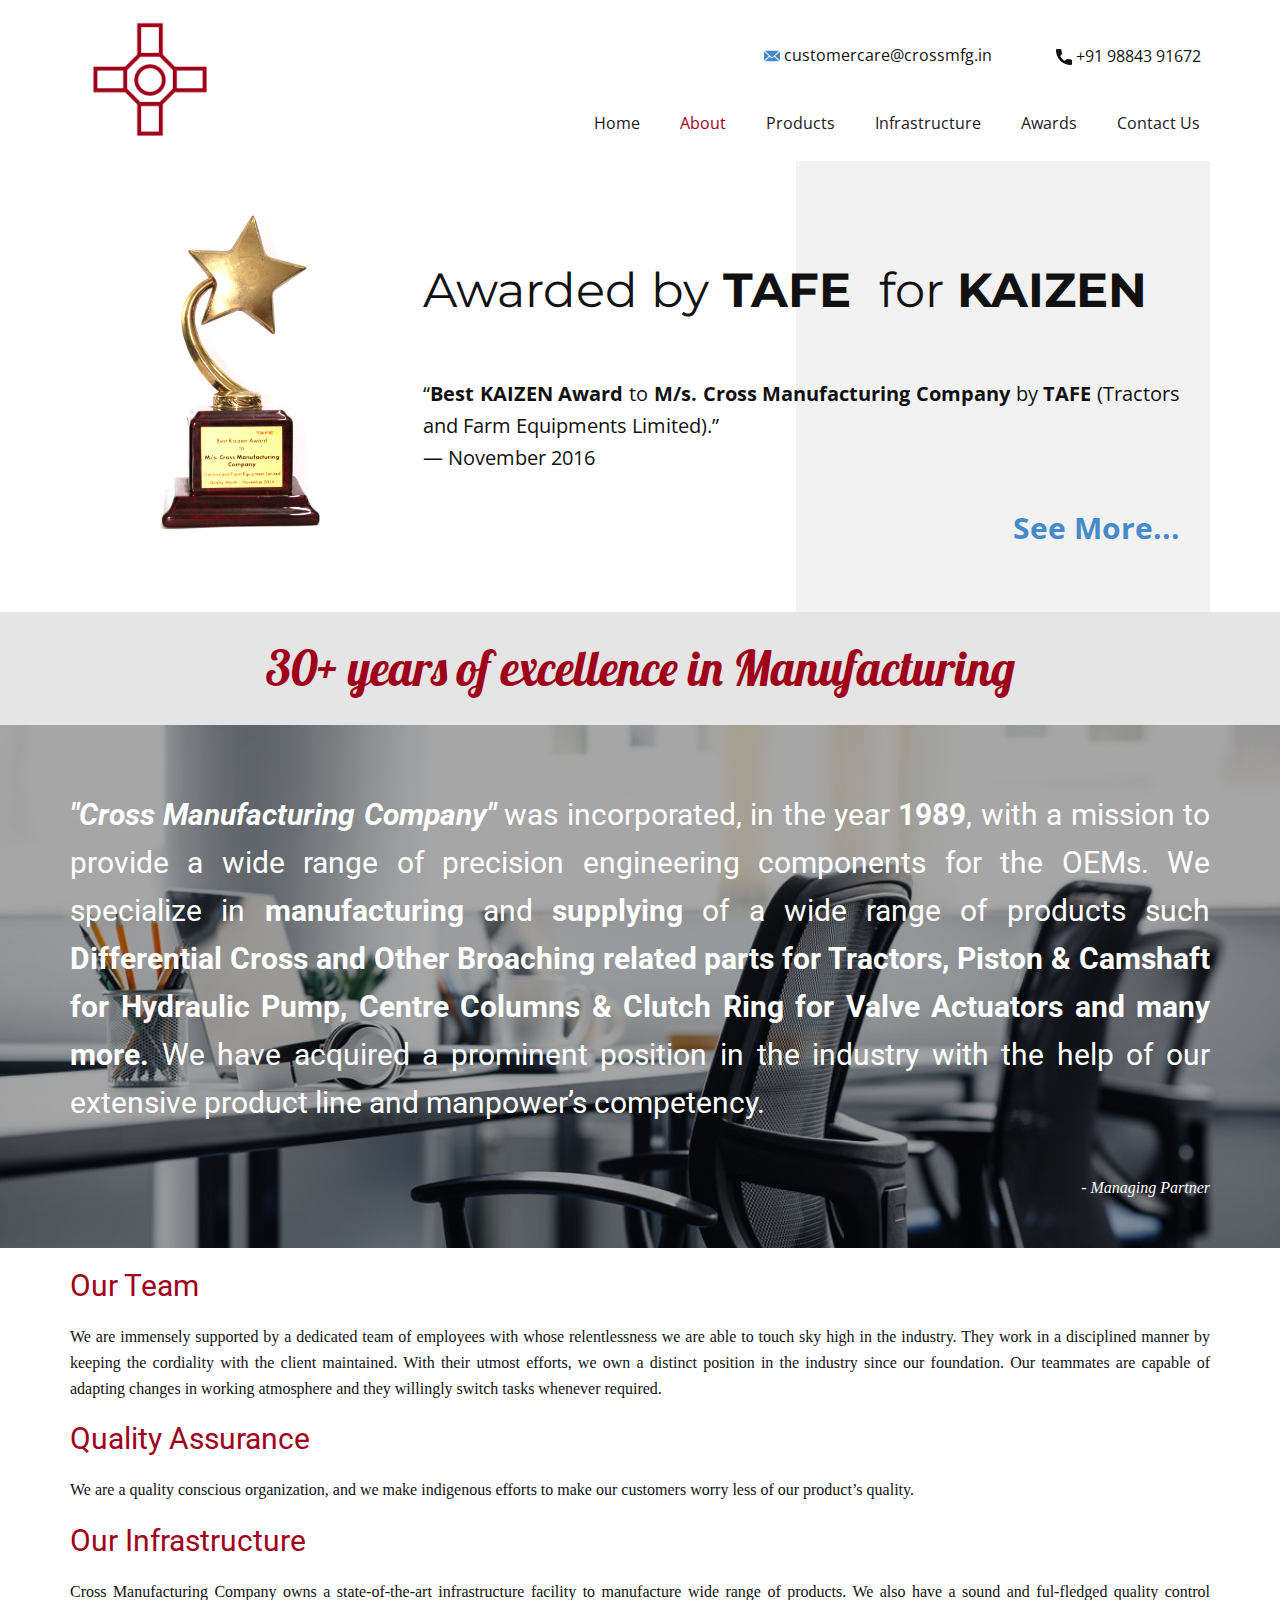
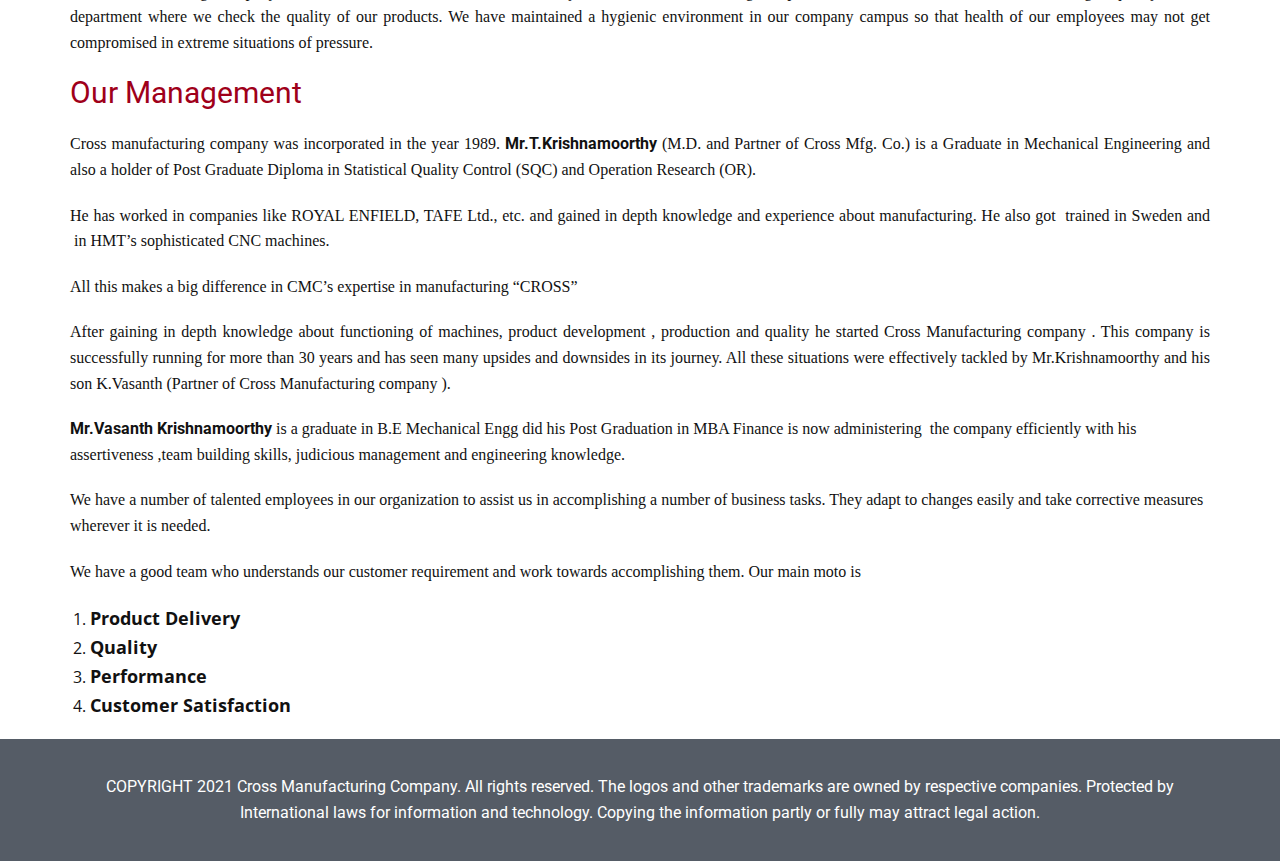
==== About.html @ ee978a34 "First upload" ====
<!DOCTYPE html>
<html style="font-size: 16px;" lang="en-IN">
  <head>
    <meta name="viewport" content="width=device-width, initial-scale=1.0">
    <meta charset="utf-8">
    <meta name="keywords" content="Cross Manufacturing Company">
    <meta name="description" content="">
    <meta name="page_type" content="np-template-header-footer-from-plugin">
    <title>CMC - About</title>
    <link rel="stylesheet" href="nicepage.css" media="screen">
<link rel="stylesheet" href="About.css" media="screen">
    <script class="u-script" type="text/javascript" src="jquery.js" defer=""></script>
    <script class="u-script" type="text/javascript" src="nicepage.js" defer=""></script>
    <link rel="icon" href="images/favicon2.png">
    <link id="u-theme-google-font" rel="stylesheet" href="https://fonts.googleapis.com/css?family=Roboto:100,100i,300,300i,400,400i,500,500i,700,700i,900,900i|Open+Sans:300,300i,400,400i,600,600i,700,700i,800,800i">
    <link id="u-page-google-font" rel="stylesheet" href="https://fonts.googleapis.com/css?family=Montserrat:100,100i,200,200i,300,300i,400,400i,500,500i,600,600i,700,700i,800,800i,900,900i|Lobster:400|Roboto:100,100i,300,300i,400,400i,500,500i,700,700i,900,900i">
    
    
    
    
    
    <script type="application/ld+json">{
		"@context": "http://schema.org",
		"@type": "Organization",
		"name": "CrossMfg",
		"logo": "images/CrossMfg-Logo-2.png"
}</script>
    <meta name="theme-color" content="#478ac9">
    <meta property="og:title" content="CMC - About">
    <meta property="og:description" content="">
    <meta property="og:type" content="website">
  </head>
  <body class="u-body u-xl-mode"><header class="u-align-right-sm u-align-right-xs u-clearfix u-header u-sticky u-sticky-0195 u-white u-header" id="sec-0c37"><div class="u-clearfix u-sheet u-sheet-1">
        <a href="Home.html" data-page-id="51276220" class="u-image u-logo u-image-1" data-image-width="278" data-image-height="278" title="Home">
          <img src="images/CrossMfg-Logo-2.png" class="u-logo-image u-logo-image-1" alt="CMC-Chennai-Logo">
        </a>
        <div class="u-align-center-lg u-align-center-md u-align-center-xl u-align-right-sm u-align-right-xs u-container-style u-group u-group-1">
          <div class="u-container-layout">
            <a href="mailto:customercare@crossmfg.in" class="u-active-none u-btn u-btn-rectangle u-button-style u-hover-none u-none u-radius-0 u-text-body-color u-btn-1"><span class="u-icon u-icon-1"><svg class="u-svg-content" viewBox="0 0 24 16" x="0px" y="0px" style="width: 1em; height: 1em;"><path fill="currentColor" d="M23.8,1.1l-7.3,6.8l7.3,6.8c0.1-0.2,0.2-0.6,0.2-0.9V2C24,1.7,23.9,1.4,23.8,1.1z M21.8,0H2.2
	c-0.4,0-0.7,0.1-1,0.2L10.6,9c0.8,0.8,2.2,0.8,3,0l9.2-8.7C22.6,0.1,22.2,0,21.8,0z M0.2,1.1C0.1,1.4,0,1.7,0,2V14
	c0,0.3,0.1,0.6,0.2,0.9l7.3-6.8L0.2,1.1z M15.5,9l-1.1,1c-1.3,1.2-3.6,1.2-4.9,0l-1-1l-7.3,6.8c0.2,0.1,0.6,0.2,1,0.2H22
	c0.4,0,0.6-0.1,1-0.2L15.5,9z"></path></svg><img></span>&nbsp;customercare@crossmfg.in
            </a>
            <a href="tel:+919884391672" class="u-active-none u-align-right u-btn u-btn-rectangle u-button-style u-hover-none u-none u-radius-0 u-text-body-color u-btn-2"><span class="u-icon"><svg class="u-svg-content" viewBox="0 0 405.333 405.333" x="0px" y="0px" style="width: 1em; height: 1em;"><path d="M373.333,266.88c-25.003,0-49.493-3.904-72.704-11.563c-11.328-3.904-24.192-0.896-31.637,6.699l-46.016,34.752    c-52.8-28.181-86.592-61.952-114.389-114.368l33.813-44.928c8.512-8.512,11.563-20.971,7.915-32.64    C142.592,81.472,138.667,56.96,138.667,32c0-17.643-14.357-32-32-32H32C14.357,0,0,14.357,0,32    c0,205.845,167.488,373.333,373.333,373.333c17.643,0,32-14.357,32-32V298.88C405.333,281.237,390.976,266.88,373.333,266.88z"></path></svg><img></span>&nbsp;+91 ​​98843 91672
            </a>
          </div>
        </div>
        <nav class="u-menu u-menu-one-level u-menu-1" data-position="Primary Menu" data-responsive-from="MD">
          <div class="menu-collapse" style="font-size: 1rem; letter-spacing: 0px;">
            <a class="u-button-style u-custom-left-right-menu-spacing u-custom-padding-bottom u-custom-top-bottom-menu-spacing u-nav-link u-text-active-palette-1-base u-text-hover-palette-2-base" href="#">
              <svg class="u-svg-link" viewBox="0 0 24 24"><use xmlns:xlink="http://www.w3.org/1999/xlink" xlink:href="#menu-hamburger"></use></svg>
              <svg class="u-svg-content" version="1.1" id="menu-hamburger" viewBox="0 0 16 16" x="0px" y="0px" xmlns:xlink="http://www.w3.org/1999/xlink" xmlns="http://www.w3.org/2000/svg"><g><rect y="1" width="16" height="2"></rect><rect y="7" width="16" height="2"></rect><rect y="13" width="16" height="2"></rect>
</g></svg>
            </a>
          </div>
          <div class="u-custom-menu u-nav-container">
            <ul class="u-nav u-spacing-20 u-unstyled u-nav-1"><li class="u-nav-item"><a class="u-button-style u-nav-link u-text-active-palette-2-base u-text-grey-90 u-text-hover-palette-3-base" href="Home.html" style="padding: 10px;">Home</a>
</li><li class="u-nav-item"><a class="u-button-style u-nav-link u-text-active-palette-2-base u-text-grey-90 u-text-hover-palette-3-base" href="About.html" style="padding: 10px;">About</a>
</li><li class="u-nav-item"><a class="u-button-style u-nav-link u-text-active-palette-2-base u-text-grey-90 u-text-hover-palette-3-base" href="Products.html" style="padding: 10px;">Products</a>
</li><li class="u-nav-item"><a class="u-button-style u-nav-link u-text-active-palette-2-base u-text-grey-90 u-text-hover-palette-3-base" href="Infrastructure.html" style="padding: 10px;">Infrastructure</a>
</li><li class="u-nav-item"><a class="u-button-style u-nav-link u-text-active-palette-2-base u-text-grey-90 u-text-hover-palette-3-base" href="Awards.html" style="padding: 10px;">Awards</a>
</li><li class="u-nav-item"><a class="u-button-style u-nav-link u-text-active-palette-2-base u-text-grey-90 u-text-hover-palette-3-base" href="Contact-Us.html" style="padding: 10px;">Contact Us</a>
</li></ul>
          </div>
          <div class="u-custom-menu u-nav-container-collapse">
            <div class="u-black u-container-style u-inner-container-layout u-opacity u-opacity-85 u-sidenav">
              <div class="u-inner-container-layout u-sidenav-overflow">
                <div class="u-menu-close"></div>
                <ul class="u-align-center u-nav u-popupmenu-items u-unstyled u-nav-2"><li class="u-nav-item"><a class="u-button-style u-nav-link" href="Home.html" style="padding: 10px;">Home</a>
</li><li class="u-nav-item"><a class="u-button-style u-nav-link" href="About.html" style="padding: 10px;">About</a>
</li><li class="u-nav-item"><a class="u-button-style u-nav-link" href="Products.html" style="padding: 10px;">Products</a>
</li><li class="u-nav-item"><a class="u-button-style u-nav-link" href="Infrastructure.html" style="padding: 10px;">Infrastructure</a>
</li><li class="u-nav-item"><a class="u-button-style u-nav-link" href="Awards.html" style="padding: 10px;">Awards</a>
</li><li class="u-nav-item"><a class="u-button-style u-nav-link" href="Contact-Us.html" style="padding: 10px;">Contact Us</a>
</li></ul>
              </div>
            </div>
            <div class="u-black u-menu-overlay u-opacity u-opacity-70"></div>
          </div>
        </nav>
      </div></header>
    <section class="u-clearfix u-section-1" id="carousel_cf82">
      <div class="u-clearfix u-sheet u-valign-middle-lg u-valign-middle-md u-sheet-1">
        <div class="u-expanded-height-xl u-grey-5 u-hidden-lg u-hidden-md u-hidden-sm u-hidden-xs u-shape u-shape-rectangle u-shape-1"></div>
        <div class="u-clearfix u-expanded-width u-layout-wrap u-layout-wrap-1">
          <div class="u-layout">
            <div class="u-layout-row">
              <div class="u-container-style u-layout-cell u-size-17-lg u-size-17-xl u-size-24-md u-size-24-sm u-size-24-xs u-layout-cell-1">
                <div class="u-container-layout u-container-layout-1">
                  <img class="u-align-center u-image u-image-round u-preserve-proportions u-image-1" src="images/IMG_81251.png" data-image-width="800" data-image-height="1200">
                </div>
              </div>
              <div class="u-container-style u-layout-cell u-size-36-md u-size-36-sm u-size-36-xs u-size-43-lg u-size-43-xl u-layout-cell-2">
                <div class="u-container-layout u-container-layout-2">
                  <h2 class="u-align-center-sm u-align-center-xs u-custom-font u-font-montserrat u-text u-text-default u-text-1">
                    <span style="font-weight: 400;">Awarded by</span> TAFE&nbsp; <span style="font-weight: 400;">for </span>KAIZEN
                  </h2>
                  <p class="u-align-justify u-large-text u-text u-text-variant u-text-2"> “<span style="font-weight: 700;">Best </span>
                    <span style="font-weight: 700;">KAIZEN </span>
                    <span style="font-weight: 700;">Award </span>to&nbsp;<span style="font-weight: 700;">M/s. Cross Manufacturing Company</span> by <b>TAFE</b>&nbsp;(Tractors and Farm Equipments Limited).”<br>—&nbsp;November 2016
                  </p>
                  <a href="Awards.html" data-page-id="742911714" class="u-align-right u-btn u-button-style u-none u-text-hover-palette-2-base u-text-palette-1-base u-btn-1"> &nbsp;See More...</a>
                </div>
              </div>
            </div>
          </div>
        </div>
      </div>
    </section>
    <section class="u-align-center u-clearfix u-grey-10 u-section-2" id="sec-b2eb">
      <div class="u-clearfix u-sheet u-sheet-1">
        <h1 class="u-custom-font u-font-lobster u-text u-text-palette-2-base u-text-1"> 30+ years of excellence in Manufacturing</h1>
      </div>
    </section>
    <section class="u-clearfix u-image u-shading u-section-3" id="carousel_98d4" data-image-width="1200" data-image-height="800">
      <div class="u-clearfix u-sheet u-valign-middle-lg u-sheet-1">
        <p class="u-align-justify u-custom-font u-font-roboto u-text u-text-1"><b><i>"Cross Manufacturing Company"</i></b> was incorporated, in the year <b>1989</b>, with a mission to provide a wide range of precision engineering components for the OEMs. We specialize in <b>manufacturing </b>and <b>supplying </b>of a wide range of products such <b></b><b>Differential
Cross and Other Broaching related parts for Tractors, Piston &amp; Camshaft for
Hydraulic Pump, Centre Columns &amp; Clutch Ring for Valve Actuators</b><b>&nbsp;and many more.</b> We have acquired a prominent position in the industry with the help of our extensive product line and manpower’s competency.
        </p>
        <p class="u-align-right u-text u-text-2">- Managing Partner</p>
      </div>
    </section>
    <section class="u-align-left u-clearfix u-white u-section-4" id="sec-d4db">
      <div class="u-clearfix u-sheet u-valign-middle u-sheet-1">
        <div class="fr-view u-clearfix u-rich-text u-text u-text-1">
          <h3>
            <span class="u-text-palette-2-base">Our Team</span>
          </h3>
          <p style="text-align: justify;">We are immensely supported by a dedicated team of employees with whose relentlessness we are able to touch sky high in the industry. They work in a disciplined manner by keeping the cordiality with the client maintained. With their utmost efforts, we own a distinct position in the industry since our foundation. Our teammates are capable of adapting changes in working atmosphere and they willingly switch tasks whenever required.</p>
          <h3>
            <span class="u-text-palette-2-base">Quality Assurance</span>
          </h3>
          <p style="text-align: justify;">We are a quality conscious organization, and we make indigenous efforts to make our customers worry less of our product’s quality.</p>
          <h3>
            <span class="u-text-palette-2-base">Our Infrastructure</span>
          </h3>
          <p style="text-align: justify;">Cross Manufacturing Company owns a state-of-the-art infrastructure facility to manufacture wide range of products. We also have a sound and ful-fledged quality control department where we check the quality of our products. We have maintained a hygienic environment in our company campus so that health of our employees may not get compromised in extreme situations of pressure.</p>
          <h3>
            <span class="u-text-palette-2-base">Our Management</span>
          </h3>
          <p style="text-align: justify;">Cross manufacturing company was incorporated in the year 1989. <span class="u-custom-font u-font-roboto" style="font-weight: 700;">Mr.T.Krishnamoorthy</span> (M.D. and Partner of Cross Mfg. Co.) is a Graduate in Mechanical Engineering and also a holder of Post Graduate Diploma in Statistical Quality Control (SQC) and Operation Research (OR).
          </p>
          <p style="text-align: justify;">He has worked in companies like ROYAL ENFIELD, TAFE Ltd., etc. and gained in depth knowledge and experience about manufacturing. He also got &nbsp;trained in Sweden and &nbsp;in HMT’s sophisticated CNC machines.</p>
          <p>All this makes a big difference in CMC’s expertise in manufacturing “CROSS”</p>
          <p style="text-align: justify;">After gaining in depth knowledge about functioning of machines, product development , production and quality he started Cross Manufacturing company . This company is successfully running for more than 30 years and has seen many upsides and downsides in its journey. All these situations were effectively tackled by Mr.Krishnamoorthy and his son K.Vasanth (Partner of Cross Manufacturing company ).</p>
          <p>
            <span class="u-custom-font u-font-roboto" style="font-weight: 700;">Mr.Vasanth Krishnamoorthy</span> is a graduate in B.E Mechanical Engg did his Post Graduation in MBA Finance is now administering &nbsp;the company efficiently with his assertiveness ,team building skills, judicious management and engineering knowledge.&nbsp;
          </p>
          <p>We have a number of talented employees in our organization to assist us in accomplishing a number of business tasks. They adapt to changes easily and take corrective measures wherever it is needed.</p>
          <p>We have a good team who understands our customer requirement and work towards accomplishing them. Our main moto is</p>
          <ol>
            <li>
              <span style="font-size: 1.125rem; font-weight: 700;">Product Delivery</span>
            </li>
            <li>
              <span style="font-weight: 700;">
                <span style="font-size: 1.125rem;">Quality</span>
              </span>
            </li>
            <li>
              <span style="font-weight: 700;">
                <span style="font-size: 1.125rem;">Performance</span>
              </span>
            </li>
            <li>
              <span style="font-weight: 700;">
                <span style="font-size: 1.125rem;">Customer Satisfaction</span>
              </span>
            </li>
          </ol>
        </div>
      </div>
    </section>
    
    
    <footer class="u-clearfix u-footer u-palette-5-dark-2" id="sec-7c1b"><div class="u-clearfix u-sheet u-sheet-1">
        <p class="u-align-center u-custom-font u-font-roboto u-text u-text-1">COPYRIGHT 2021 Cross Manufacturing Company. All rights reserved. The logos and other trademarks are owned by respective companies. Protected by International laws for information and technology. Copying the information partly or fully may attract legal action.</p>
      </div></footer>
  </body>
</html>
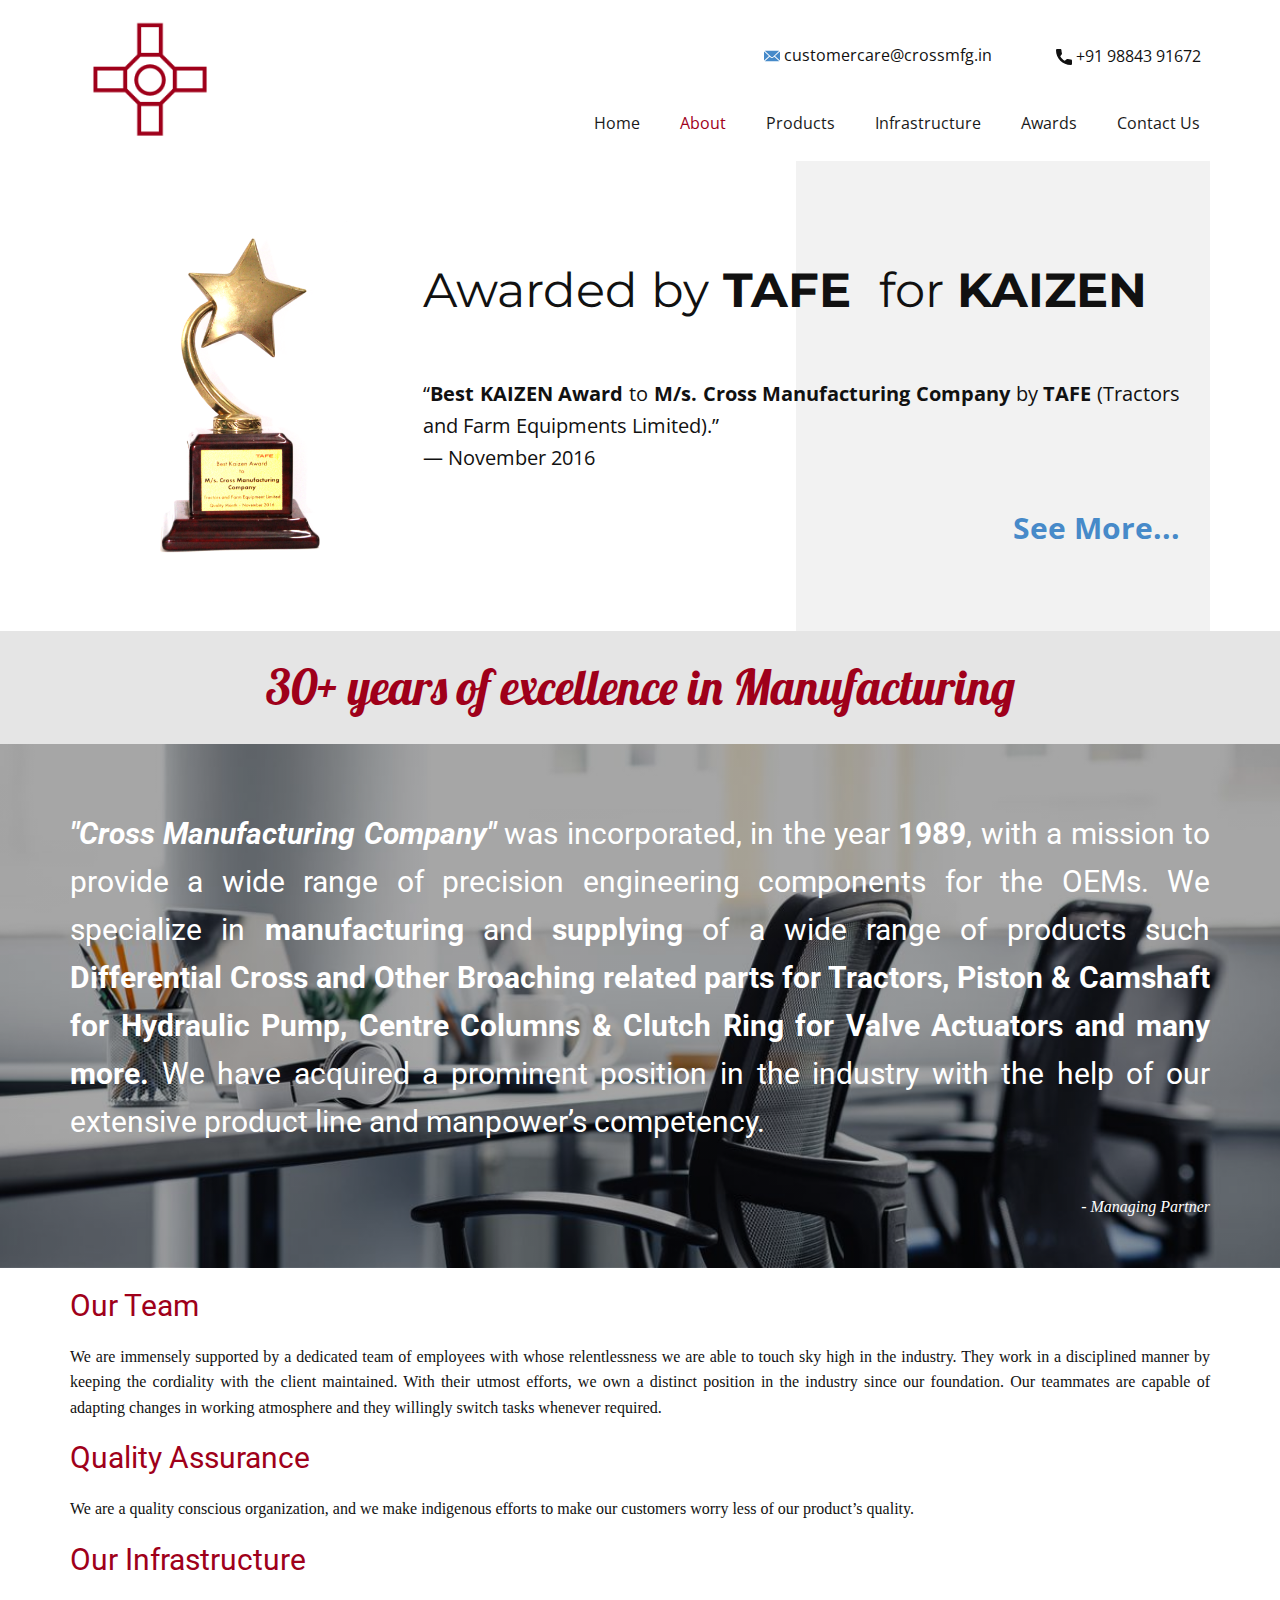
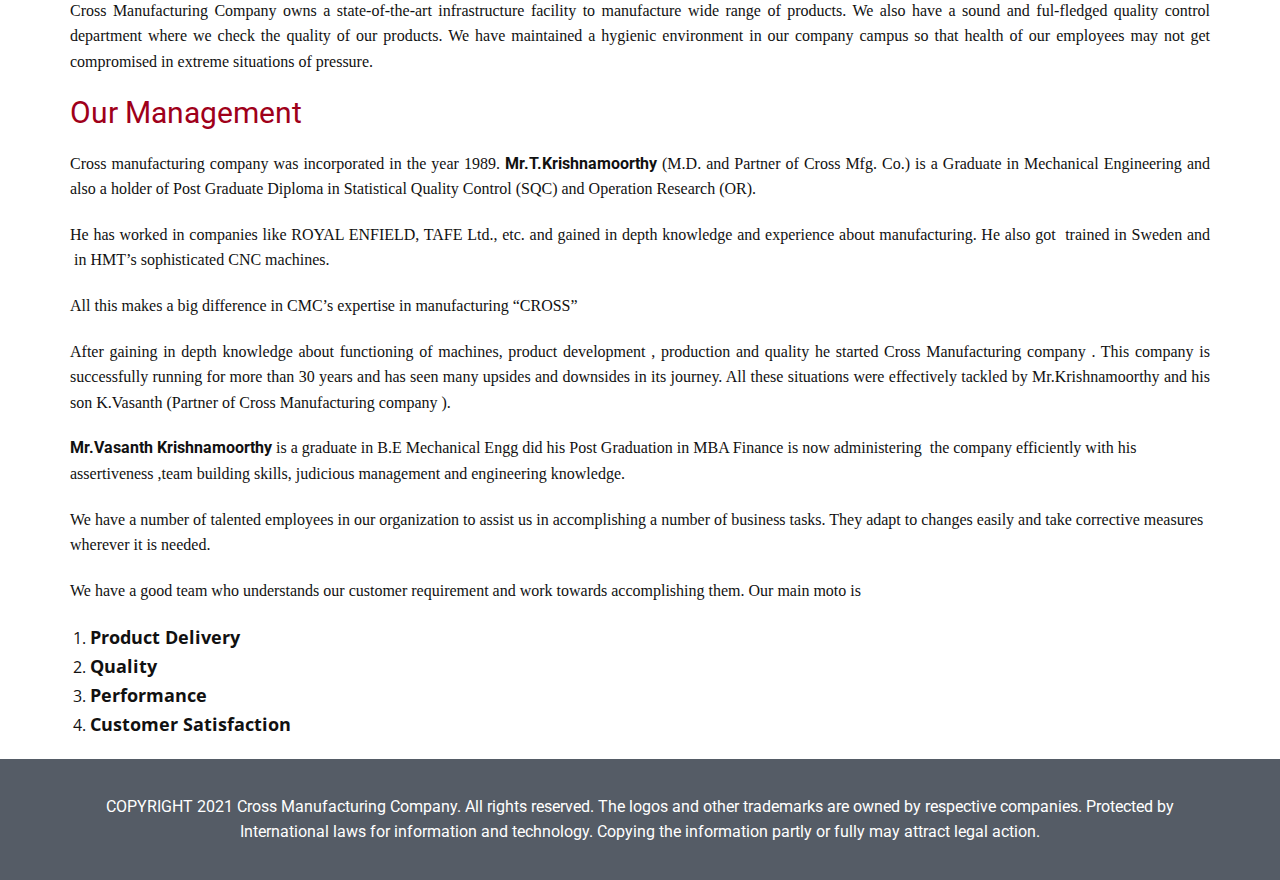
==== commit 0740e358: "update 23 feb" ====
--- a/About.html
+++ b/About.html
@@ -12,7 +12,7 @@
     <script class="u-script" type="text/javascript" src="jquery.js" defer=""></script>
     <script class="u-script" type="text/javascript" src="nicepage.js" defer=""></script>
     <link rel="icon" href="images/favicon2.png">
-    <link id="u-theme-google-font" rel="stylesheet" href="https://fonts.googleapis.com/css?family=Roboto:100,100i,300,300i,400,400i,500,500i,700,700i,900,900i|Open+Sans:300,300i,400,400i,600,600i,700,700i,800,800i">
+    <link id="u-theme-google-font" rel="stylesheet" href="https://fonts.googleapis.com/css?family=Roboto:100,100i,300,300i,400,400i,500,500i,700,700i,900,900i|Open+Sans:300,300i,400,400i,500,500i,600,600i,700,700i,800,800i">
     <link id="u-page-google-font" rel="stylesheet" href="https://fonts.googleapis.com/css?family=Montserrat:100,100i,200,200i,300,300i,400,400i,500,500i,600,600i,700,700i,800,800i,900,900i|Lobster:400|Roboto:100,100i,300,300i,400,400i,500,500i,700,700i,900,900i">
     
     
@@ -80,19 +80,19 @@
         </nav>
       </div></header>
     <section class="u-clearfix u-section-1" id="carousel_cf82">
-      <div class="u-clearfix u-sheet u-valign-middle-lg u-valign-middle-md u-sheet-1">
+      <div class="u-clearfix u-sheet u-sheet-1">
         <div class="u-expanded-height-xl u-grey-5 u-hidden-lg u-hidden-md u-hidden-sm u-hidden-xs u-shape u-shape-rectangle u-shape-1"></div>
-        <div class="u-clearfix u-expanded-width u-layout-wrap u-layout-wrap-1">
+        <div class="u-clearfix u-expanded-width u-layout-custom-sm u-layout-custom-xs u-layout-wrap u-layout-wrap-1">
           <div class="u-layout">
             <div class="u-layout-row">
-              <div class="u-container-style u-layout-cell u-size-17-lg u-size-17-xl u-size-24-md u-size-24-sm u-size-24-xs u-layout-cell-1">
-                <div class="u-container-layout u-container-layout-1">
+              <div class="u-container-style u-layout-cell u-size-17-lg u-size-17-xl u-size-24-md u-size-30-sm u-size-30-xs u-layout-cell-1">
+                <div class="u-container-layout u-valign-middle u-container-layout-1">
                   <img class="u-align-center u-image u-image-round u-preserve-proportions u-image-1" src="images/IMG_81251.png" data-image-width="800" data-image-height="1200">
                 </div>
               </div>
-              <div class="u-container-style u-layout-cell u-size-36-md u-size-36-sm u-size-36-xs u-size-43-lg u-size-43-xl u-layout-cell-2">
-                <div class="u-container-layout u-container-layout-2">
-                  <h2 class="u-align-center-sm u-align-center-xs u-custom-font u-font-montserrat u-text u-text-default u-text-1">
+              <div class="u-container-style u-layout-cell u-size-30-sm u-size-30-xs u-size-36-md u-size-43-lg u-size-43-xl u-layout-cell-2">
+                <div class="u-container-layout u-valign-top-lg u-valign-top-md u-valign-top-sm u-valign-top-xs u-container-layout-2">
+                  <h2 class="u-custom-font u-font-montserrat u-text u-text-default u-text-1">
                     <span style="font-weight: 400;">Awarded by</span> TAFE&nbsp; <span style="font-weight: 400;">for </span>KAIZEN
                   </h2>
                   <p class="u-align-justify u-large-text u-text u-text-variant u-text-2"> “<span style="font-weight: 700;">Best </span>
@@ -122,7 +122,7 @@
       </div>
     </section>
     <section class="u-align-left u-clearfix u-white u-section-4" id="sec-d4db">
-      <div class="u-clearfix u-sheet u-valign-middle u-sheet-1">
+      <div class="u-clearfix u-sheet u-valign-middle-lg u-valign-middle-md u-valign-middle-xl u-sheet-1">
         <div class="fr-view u-clearfix u-rich-text u-text u-text-1">
           <h3>
             <span class="u-text-palette-2-base">Our Team</span>
--- a/nicepage.css
+++ b/nicepage.css
@@ -2020,7 +2020,8 @@
 section > *,
 header > *,
 footer > *,
-.u-sheet > * {
+.u-sheet > *,
+.u-section-row > * {
   position: relative;
 }
 base {
@@ -16846,10 +16847,10 @@
   --animation-slide_out_up-translate_y: -100%;
   --animation-slide_out_left-translate_x: -100%;
   --animation-slide_out_right-translate_x: 100%;
-  --animation-custom_in-translate_x: 50px;
+  --animation-custom_in-translate_x: 0px;
   --animation-custom_in-translate_y: 0px;
-  --animation-custom_in-scale: 0.3;
-  --animation-custom_in-rotate: 180deg;
+  --animation-custom_in-scale: 1;
+  --animation-custom_in-rotate: 0deg;
   --animation-custom_in-opacity: 0;
 }
 @keyframes bounce {
@@ -37160,11 +37161,20 @@
     margin-right: 654px;
   }
 
+  .u-header .u-group-1 {
+    margin-top: -74px;
+  }
+
   .u-header .u-menu-1 {
-    margin-bottom: -7px;
+    margin-top: 12px;
+    margin-bottom: 24px;
   }
 }
 @media (max-width: 767px) {
+  .u-header .u-sheet-1 {
+    min-height: 147px;
+  }
+
   .u-header .u-image-1 {
     width: 50px;
     height: 50px;
@@ -37183,7 +37193,7 @@
   }
 
   .u-header .u-menu-1 {
-    margin: -86px auto 54px 0;
+    margin: -86px auto 79px 0;
   }
 }
 @media (max-width: 575px) {
--- a/About.css
+++ b/About.css
@@ -19,13 +19,13 @@
 }
 
 .u-section-1 .u-container-layout-1 {
-  padding: 8px 30px 4px;
+  padding: 30px;
 }
 
 .u-section-1 .u-image-1 {
   height: 350px;
   width: 233px;
-  margin: -1px auto 0;
+  margin: 0 auto;
 }
 
 .u-section-1 .u-layout-cell-2 {
@@ -59,7 +59,7 @@
 
 @media (max-width: 1199px) {
   .u-section-1 .u-sheet-1 {
-    min-height: 379px;
+    min-height: 427px;
   }
 
   .u-section-1 .u-shape-1 {
@@ -71,20 +71,48 @@
     margin: 0 0 0 auto;
   }
 
+  .u-section-1 .u-layout-wrap-1 {
+    margin-bottom: 15px;
+  }
+
   .u-section-1 .u-layout-cell-1 {
-    min-height: 299px;
+    min-height: 367px;
     background-position: 50% 50%;
+  }
+
+  .u-section-1 .u-container-layout-1 {
+    padding-top: 29px;
+    padding-bottom: 28px;
   }
 
   .u-section-1 .u-image-1 {
     height: 309px;
-    margin-top: -2px;
+    margin-bottom: -1px;
     margin-left: -13px;
     margin-right: -13px;
   }
 
   .u-section-1 .u-layout-cell-2 {
-    min-height: 299px;
+    min-height: 367px;
+  }
+
+  .u-section-1 .u-container-layout-2 {
+    padding-bottom: 9px;
+  }
+
+  .u-section-1 .u-text-1 {
+    width: auto;
+    margin-top: 0;
+    margin-right: 0;
+  }
+
+  .u-section-1 .u-text-2 {
+    width: auto;
+    margin-top: 22px;
+  }
+
+  .u-section-1 .u-btn-1 {
+    margin-top: 39px;
   }
 }
 
@@ -98,29 +126,37 @@
   }
 
   .u-section-1 .u-layout-cell-1 {
-    min-height: 323px;
+    min-height: 343px;
   }
 
   .u-section-1 .u-layout-cell-2 {
-    min-height: 100px;
+    min-height: 343px;
   }
 
   .u-section-1 .u-text-1 {
     font-size: 2.25rem;
   }
+
+  .u-section-1 .u-text-2 {
+    margin-top: 8px;
+  }
+
+  .u-section-1 .u-btn-1 {
+    margin-top: 0;
+  }
 }
 
 @media (max-width: 767px) {
   .u-section-1 .u-sheet-1 {
-    min-height: 681px;
+    min-height: 275px;
   }
 
   .u-section-1 .u-layout-wrap-1 {
-    margin-bottom: -25px;
+    margin-bottom: -262px;
   }
 
   .u-section-1 .u-layout-cell-1 {
-    min-height: 337px;
+    min-height: 215px;
   }
 
   .u-section-1 .u-container-layout-1 {
@@ -129,31 +165,36 @@
   }
 
   .u-section-1 .u-image-1 {
-    margin-top: 0;
+    height: 198px;
+    width: 150px;
     margin-left: auto;
     margin-right: auto;
   }
 
+  .u-section-1 .u-layout-cell-2 {
+    min-height: 215px;
+  }
+
   .u-section-1 .u-container-layout-2 {
     padding: 10px;
   }
 
   .u-section-1 .u-text-1 {
-    width: auto;
-    margin-right: 0;
+    font-size: 1.25rem;
+    margin-top: 9px;
   }
 
   .u-section-1 .u-text-2 {
-    width: auto;
-    margin-top: 16px;
+    font-size: 0.875rem;
+    margin-top: 9px;
+  }
+
+  .u-section-1 .u-btn-1 {
+    font-size: 0.875rem;
   }
 }
 
 @media (max-width: 575px) {
-  .u-section-1 .u-sheet-1 {
-    min-height: 365px;
-  }
-
   .u-section-1 .u-shape-1 {
     width: 340px;
   }
@@ -172,13 +213,20 @@
     margin-top: 5px;
   }
 
+  .u-section-1 .u-layout-cell-2 {
+    min-height: 172px;
+  }
+
   .u-section-1 .u-text-1 {
-    font-size: 1.25rem;
+    margin-top: 1px;
   }
 
   .u-section-1 .u-text-2 {
-    font-size: 1rem;
-    margin-top: 12px;
+    margin-top: 15px;
+  }
+
+  .u-section-1 .u-btn-1 {
+    font-size: 1.125rem;
   }
 } .u-section-2 {
   background-image: none;
@@ -190,12 +238,19 @@
 
 .u-section-2 .u-text-1 {
   font-weight: normal;
+  font-size: 3rem;
   margin: 30px 0;
 }
 
 @media (max-width: 1199px) {
   .u-section-2 .u-text-1 {
     width: auto;
+  }
+}
+
+@media (max-width: 767px) {
+  .u-section-2 .u-text-1 {
+    font-size: 1.5rem;
   }
 } .u-section-3 {
   background-image: linear-gradient(0deg, rgba(0,0,0,0.35), rgba(0,0,0,0.35)), url("images/4MEEZ7E6MZHIFBPEENV7PJF4BU.jpg");
@@ -255,22 +310,24 @@
   }
 
   .u-section-3 .u-sheet-1 {
-    min-height: 475px;
+    min-height: 345px;
   }
 
   .u-section-3 .u-text-1 {
+    font-size: 0.875rem;
     margin-right: 180px;
   }
 
   .u-section-3 .u-text-2 {
     margin-right: 260px;
+    margin-bottom: 20px;
     margin-left: 23px;
   }
 }
 
 @media (max-width: 575px) {
   .u-section-3 .u-sheet-1 {
-    min-height: 299px;
+    min-height: 217px;
   }
 
   .u-section-3 .u-text-1 {
@@ -294,9 +351,14 @@
 }
 
 @media (max-width: 767px) {
+  .u-section-4 .u-sheet-1 {
+    min-height: 1581px;
+  }
+
   .u-section-4 .u-text-1 {
-    margin-top: 60px;
-    margin-bottom: 60px;
+    width: auto;
+    margin-top: 25px;
+    margin-bottom: 30px;
   }
 }
 
@@ -304,9 +366,4 @@
   .u-section-4 .u-sheet-1 {
     min-height: 458px;
   }
-
-  .u-section-4 .u-text-1 {
-    margin-top: 25px;
-    margin-bottom: 30px;
-  }
 }